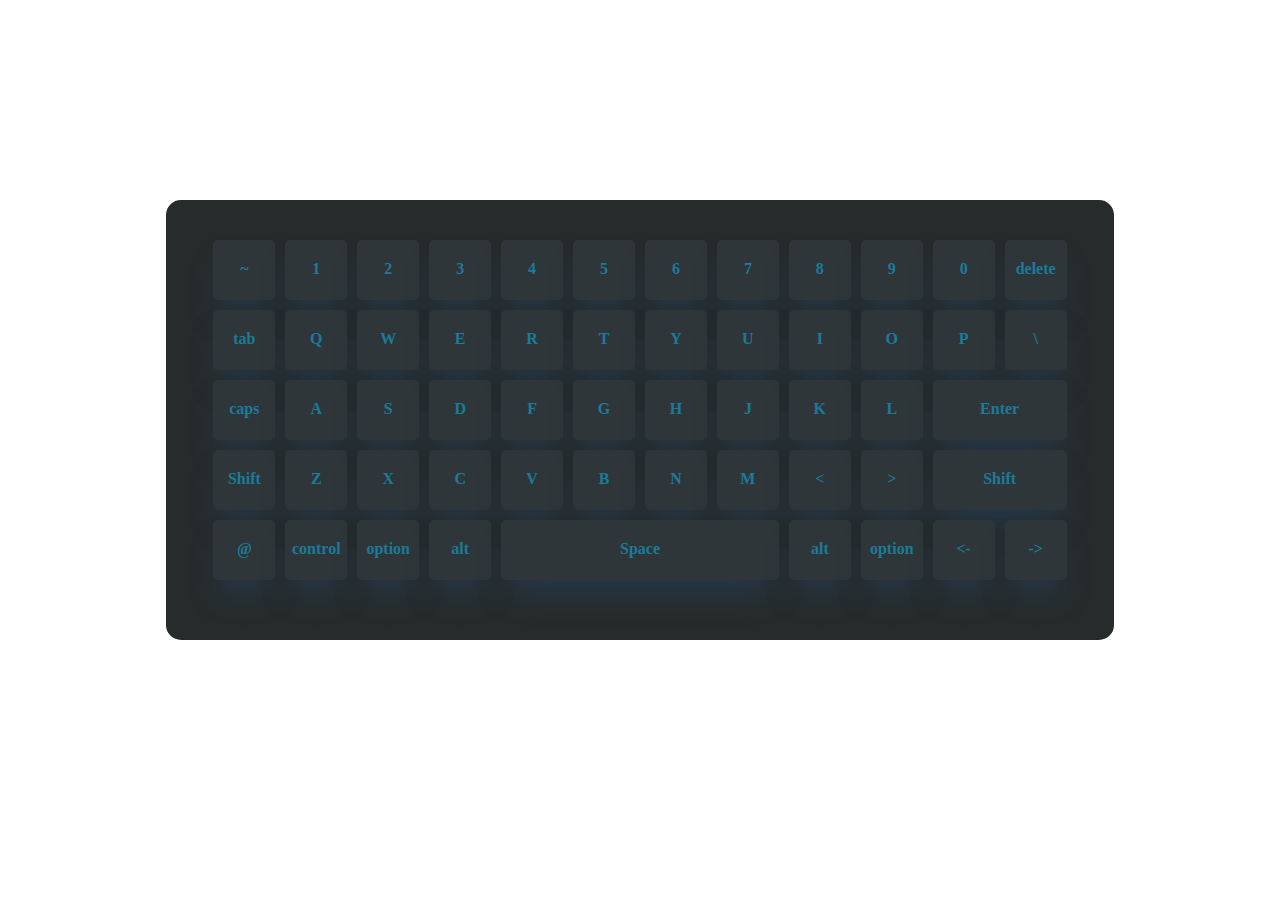
==== keyboard.html @ b97bea83 "My first Keyboard" ====
<!DOCTYPE html>
<html lang="en">
<head>
    <meta charset="UTF-8">
    <meta http-equiv="X-UA-Compatible" content="IE=edge">
    <meta name="viewport" content="width=device-width, initial-scale=1.0">
    <title>Masai Keyboard</title>
    <style>
        #layout{
            width:75%;
            height:400px;
            margin:auto;
            margin-top: 200px;
            padding-top: 40px;
            background-color: #262c2c;
            color:#1b7b99;
            border-radius: 15px;
        }
        #keyboard{
            margin:auto;
            width:90%;
            height:85%;
            display:grid;
            grid-template-rows: repeat(5,1fr);
            grid-template-columns: repeat(12,1fr);
            grid-gap:10px;
        }
        div>div>div{
            box-shadow: rgb(38, 57, 77) 0px 20px 30px -10px;
            text-align: center;
            padding-top: 20px;
            border-radius: 5px;
            font-weight: 700;
        }
        #Enter,#Shift{
            grid-column:11/13;
        }
        #Space{
            grid-column:5/9;
        }
        div>div>div{
            background-color: #2f3639;
        }
    </style>
</head>
<!-- 55 -->
<body>
    <div id="layout">
        <div id="keyboard">
            <div>~</div>
            <div>1</div>
            <div>2</div>
            <div>3</div>
            <div>4</div>
            <div>5</div>
            <div>6</div>
            <div>7</div>
            <div>8</div>
            <div>9</div>
            <div>0</div>
            <div>delete</div>
            <div>tab</div>
            <div>Q</div>
            <div>W</div>
            <div>E</div>
            <div>R</div>
            <div>T</div>
            <div>Y</div>
            <div>U</div>
            <div>I</div>
            <div>O</div>
            <div>P</div>
            <div>\</div>
            <div>caps</div>
            <div>A</div>
            <div>S</div>
            <div>D</div>
            <div>F</div>
            <div>G</div>
            <div>H</div>
            <div>J</div>
            <div>K</div>
            <div>L</div>
            <div id="Enter">Enter</div>
            <div>Shift</div>
            <div>Z</div>
            <div>X</div>
            <div>C</div>
            <div>V</div>
            <div>B</div>
            <div>N</div>
            <div>M</div>
            <div><</div>
            <div>></div>
            <div id="Shift">Shift</div>
            <div>@</div>
            <div>control</div>
            <div>option</div>
            <div>alt</div>
            <div id="Space">Space</div>
            <div>alt</div>
            <div>option</div>
            <div><-</div>
            <div>-></div>
        </div>
    </div> 
</body>
</html>
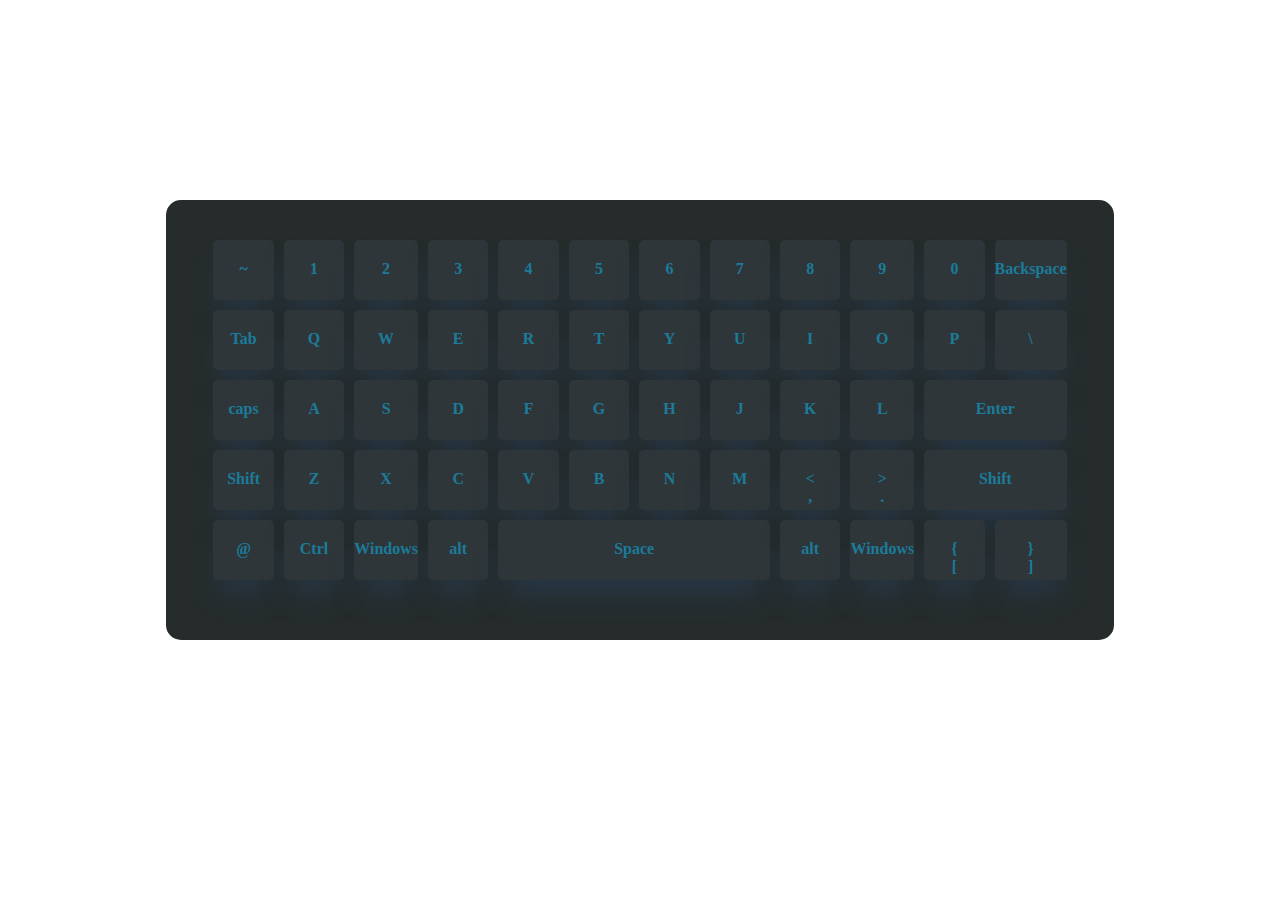
==== commit f864e725: "Minor modification" ====
--- a/keyboard.html
+++ b/keyboard.html
@@ -41,6 +41,9 @@
         div>div>div{
             background-color: #2f3639;
         }
+        .two-digit{
+            align-items: inherit;
+        }
     </style>
 </head>
 <!-- 55 -->
@@ -58,8 +61,8 @@
             <div>8</div>
             <div>9</div>
             <div>0</div>
-            <div>delete</div>
-            <div>tab</div>
+            <div>Backspace</div>
+            <div>Tab</div>
             <div>Q</div>
             <div>W</div>
             <div>E</div>
@@ -90,18 +93,18 @@
             <div>B</div>
             <div>N</div>
             <div>M</div>
-            <div><</div>
-            <div>></div>
+            <div class="two-digit">< <br> ,</div>
+            <div class="two-digit">> <br> .</div>
             <div id="Shift">Shift</div>
             <div>@</div>
-            <div>control</div>
-            <div>option</div>
+            <div>Ctrl</div>
+            <div>Windows</div>
             <div>alt</div>
             <div id="Space">Space</div>
             <div>alt</div>
-            <div>option</div>
-            <div><-</div>
-            <div>-></div>
+            <div>Windows</div>
+            <div class="two-digit">{ <br> [</div>
+            <div class="two-digit">} <br> ]</div>
         </div>
     </div> 
 </body>
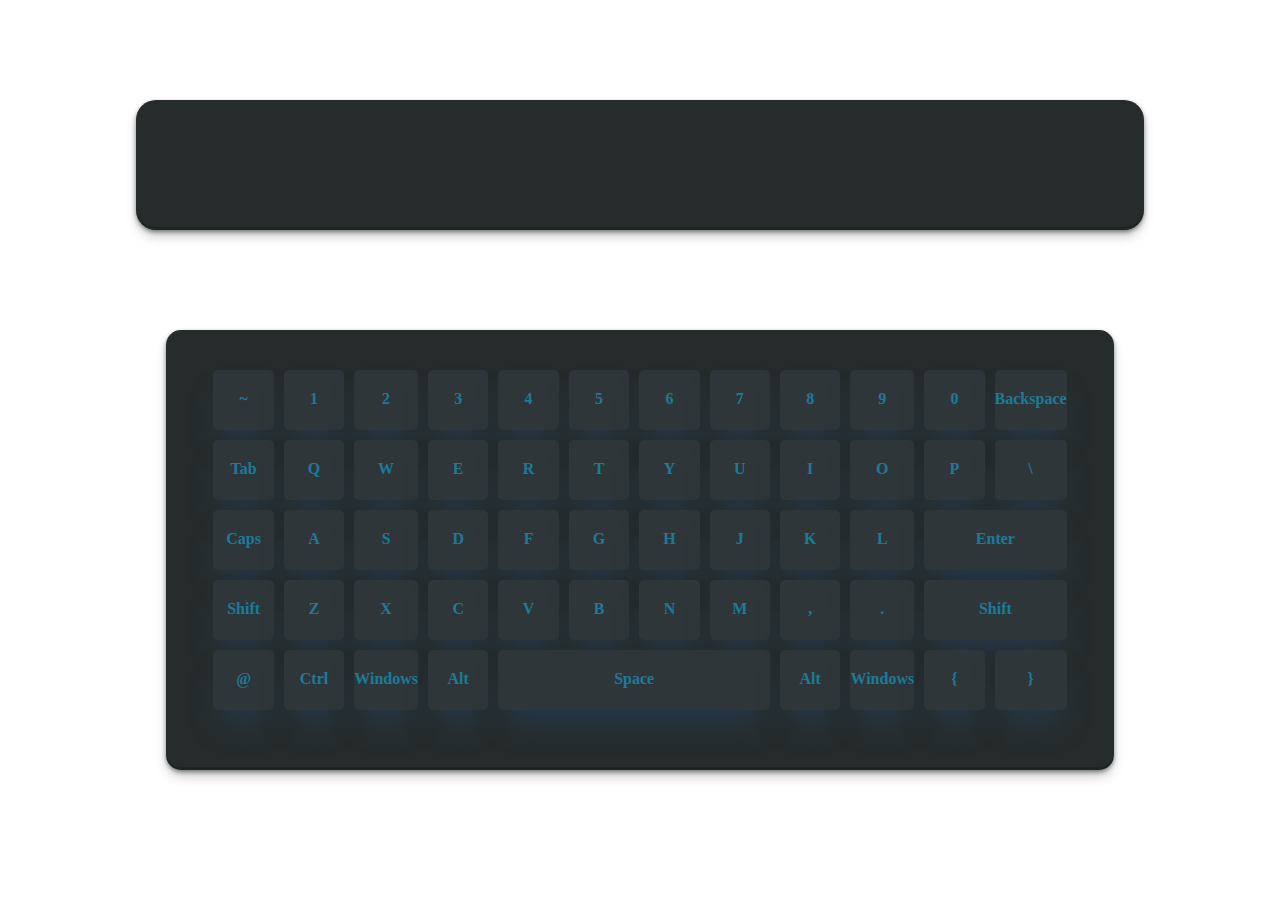
==== commit a8492fad: "caps" ====
--- a/keyboard.html
+++ b/keyboard.html
@@ -5,49 +5,11 @@
     <meta http-equiv="X-UA-Compatible" content="IE=edge">
     <meta name="viewport" content="width=device-width, initial-scale=1.0">
     <title>Masai Keyboard</title>
-    <style>
-        #layout{
-            width:75%;
-            height:400px;
-            margin:auto;
-            margin-top: 200px;
-            padding-top: 40px;
-            background-color: #262c2c;
-            color:#1b7b99;
-            border-radius: 15px;
-        }
-        #keyboard{
-            margin:auto;
-            width:90%;
-            height:85%;
-            display:grid;
-            grid-template-rows: repeat(5,1fr);
-            grid-template-columns: repeat(12,1fr);
-            grid-gap:10px;
-        }
-        div>div>div{
-            box-shadow: rgb(38, 57, 77) 0px 20px 30px -10px;
-            text-align: center;
-            padding-top: 20px;
-            border-radius: 5px;
-            font-weight: 700;
-        }
-        #Enter,#Shift{
-            grid-column:11/13;
-        }
-        #Space{
-            grid-column:5/9;
-        }
-        div>div>div{
-            background-color: #2f3639;
-        }
-        .two-digit{
-            align-items: inherit;
-        }
-    </style>
+    <link rel="stylesheet" href="style.css">
 </head>
 <!-- 55 -->
 <body>
+    <div id="display"></div>
     <div id="layout">
         <div id="keyboard">
             <div>~</div>
@@ -74,7 +36,7 @@
             <div>O</div>
             <div>P</div>
             <div>\</div>
-            <div>caps</div>
+            <div>Caps</div>
             <div>A</div>
             <div>S</div>
             <div>D</div>
@@ -93,19 +55,20 @@
             <div>B</div>
             <div>N</div>
             <div>M</div>
-            <div class="two-digit">< <br> ,</div>
-            <div class="two-digit">> <br> .</div>
+            <div class="two-digit">,</div>
+            <div class="two-digit">.</div>
             <div id="Shift">Shift</div>
             <div>@</div>
             <div>Ctrl</div>
             <div>Windows</div>
-            <div>alt</div>
+            <div>Alt</div>
             <div id="Space">Space</div>
-            <div>alt</div>
+            <div>Alt</div>
             <div>Windows</div>
-            <div class="two-digit">{ <br> [</div>
-            <div class="two-digit">} <br> ]</div>
+            <div class="two-digit">{</div>
+            <div class="two-digit">}</div>
         </div>
     </div> 
+    <script type="module" src="script.js"></script>
 </body>
 </html>--- a/style.css
+++ b/style.css
@@ -0,0 +1,55 @@
+#layout{
+    width:75%;
+    height:400px;
+    margin:auto;
+    margin-top: 100px;
+    padding-top: 40px;
+    background-color: #262c2c;
+    color:#1b7b99;
+    border-radius: 15px;
+    box-shadow: rgba(0, 0, 0, 0.4) 0px 2px 4px, rgba(0, 0, 0, 0.3) 0px 7px 13px -3px, rgba(0, 0, 0, 0.2) 0px -3px 0px inset;
+}
+#keyboard{
+    margin:auto;
+    width:90%;
+    height:85%;
+    display:grid;
+    grid-template-rows: repeat(5,1fr);
+    grid-template-columns: repeat(12,1fr);
+    grid-gap:10px;
+}
+div>div>div{
+    box-shadow: rgb(38, 57, 77) 0px 20px 30px -10px;
+    text-align: center;
+    padding-top: 20px;
+    border-radius: 5px;
+    font-weight: 700;
+}
+#Enter,#Shift{
+    grid-column:11/13;
+}
+#Space{
+    grid-column:5/9;
+}
+div>div>div{
+    background-color: #2f3639;
+}
+#keyboard>div:hover{
+    box-shadow: rgba(0, 0, 0, 0.25) 0px 54px 55px, rgba(0, 0, 0, 0.12) 0px -12px 30px, rgba(0, 0, 0, 0.12) 0px 4px 6px, rgba(0, 0, 0, 0.17) 0px 12px 13px, rgba(0, 0, 0, 0.09) 0px -3px 5px;
+}
+#keyboard>div:active{
+    box-shadow: black 3px 3px 6px 0px inset, #262c2c -3px -3px 6px 1px inset;
+}
+#display{
+    box-shadow: rgba(0, 0, 0, 0.4) 0px 2px 4px, rgba(0, 0, 0, 0.3) 0px 7px 13px -3px, rgba(0, 0, 0, 0.2) 0px -3px 0px inset;
+    width:75%;
+    margin: auto;
+    height:70px;
+    margin-top: 100px;
+    background-color: #262c2c;
+    border-radius: 20px;
+    color: #1b7b99;
+    padding: 30px;
+    font-size: 30px;
+    font-family:'Franklin Gothic Medium', 'Arial Narrow', Arial, sans-serif;
+}